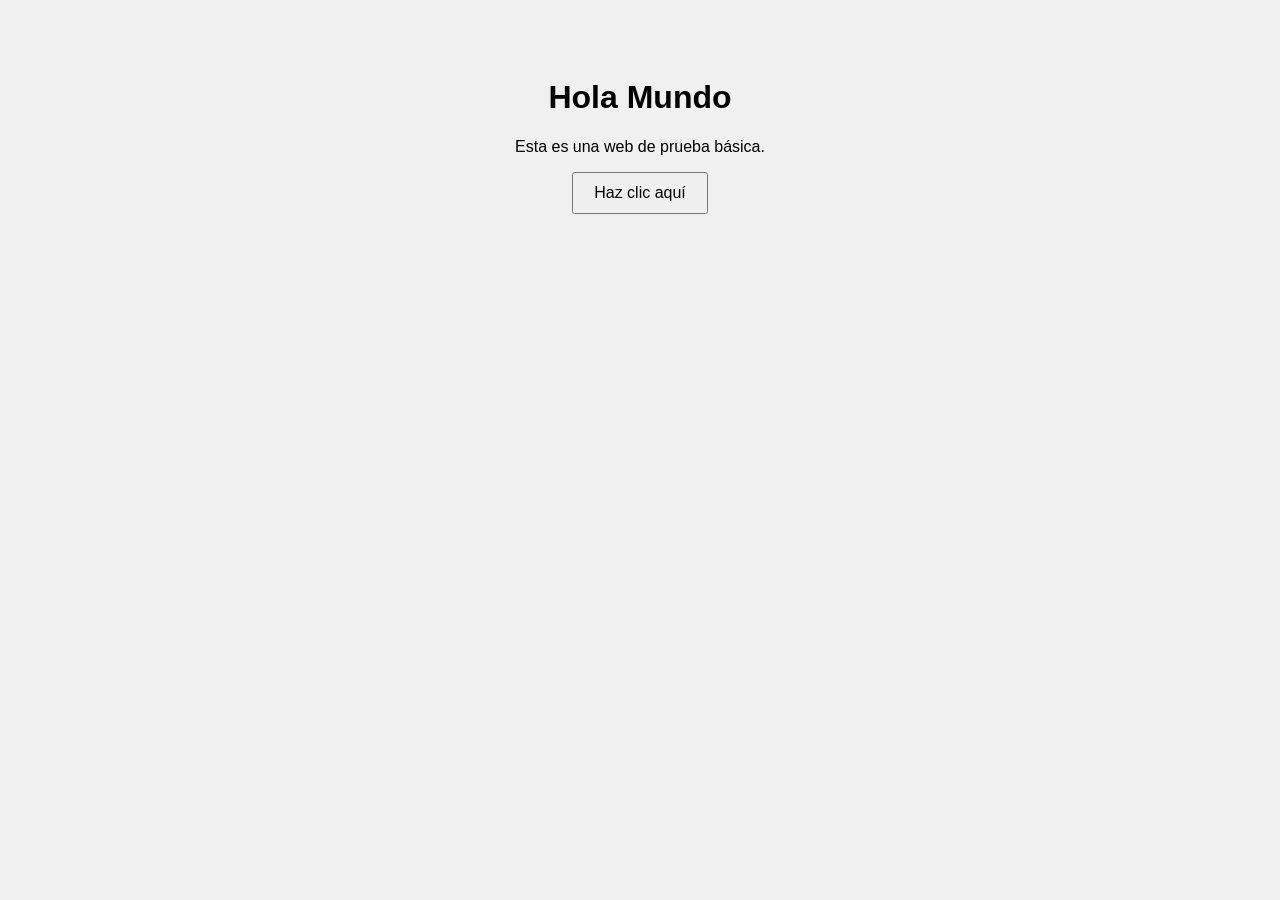
==== index.html @ 64e22cc6 "Rename repo.html to index.html" ====
<!DOCTYPE html>
<html lang="es">
<head>
    <meta charset="UTF-8">
    <meta name="viewport" content="width=device-width, initial-scale=1.0">
    <title>Página de Prueba</title>
    <style>
        body { font-family: sans-serif; text-align: center; background-color: #f0f0f0; }
        .container { padding: 50px; }
        button { padding: 10px 20px; font-size: 16px; cursor: pointer; }
    </style>
</head>
<body>
    <div class="container">
        <h1>Hola Mundo</h1>
        <p>Esta es una web de prueba básica.</p>
        <button id="btnClick">Haz clic aquí</button>
    </div>

    <script>
        document.getElementById('btnClick').addEventListener('click', function() {
            alert('¡Funciona correctamente!');
        });
    </script>
</body>
</html>
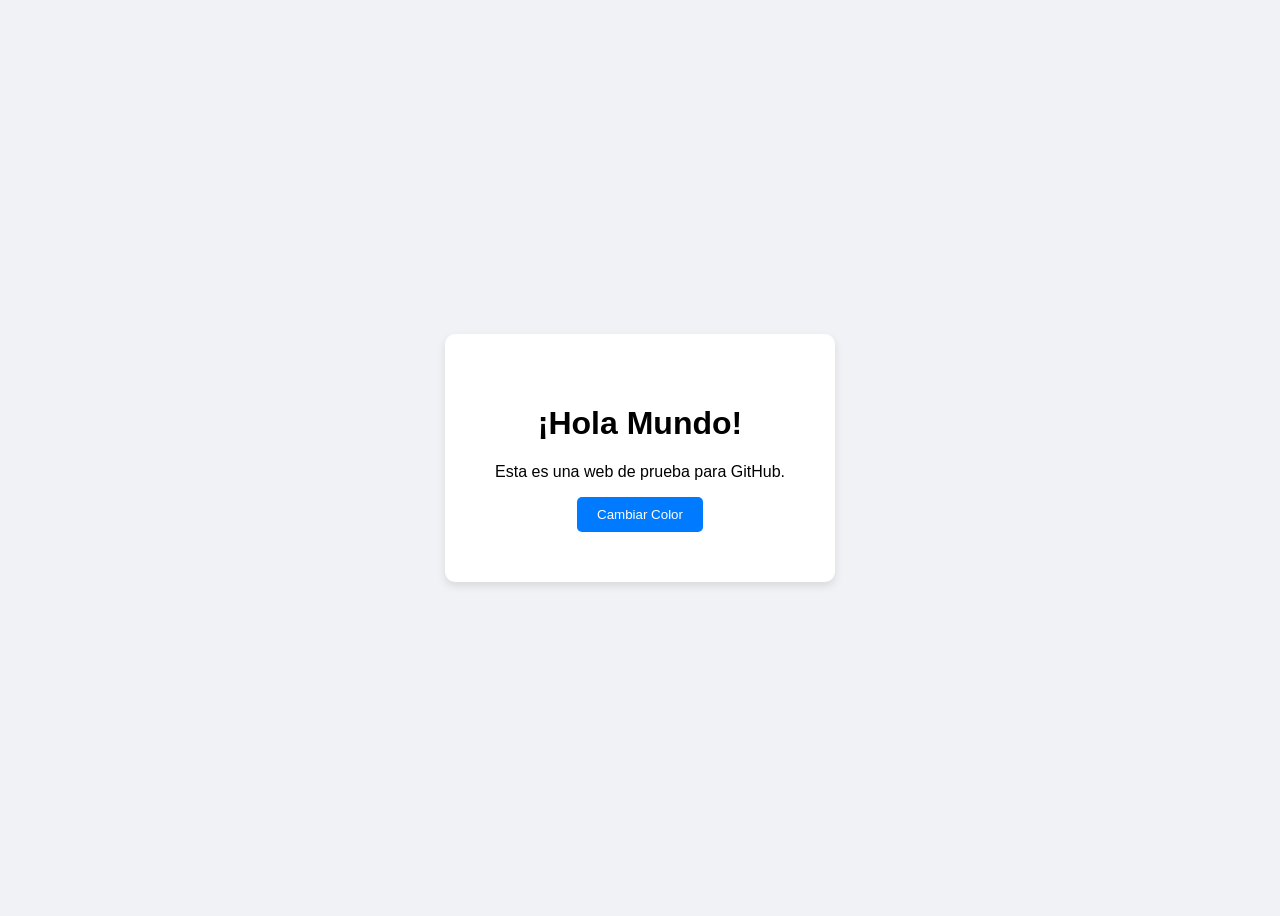
==== commit c3deee1a: "Add files via upload" ====
--- a/index.html
+++ b/index.html
@@ -3,24 +3,15 @@
 <head>
     <meta charset="UTF-8">
     <meta name="viewport" content="width=device-width, initial-scale=1.0">
-    <title>Página de Prueba</title>
-    <style>
-        body { font-family: sans-serif; text-align: center; background-color: #f0f0f0; }
-        .container { padding: 50px; }
-        button { padding: 10px 20px; font-size: 16px; cursor: pointer; }
-    </style>
+    <title>Web de Prueba</title>
+    <link rel="stylesheet" href="style.css">
 </head>
 <body>
     <div class="container">
-        <h1>Hola Mundo</h1>
-        <p>Esta es una web de prueba básica.</p>
-        <button id="btnClick">Haz clic aquí</button>
+        <h1>¡Hola Mundo!</h1>
+        <p>Esta es una web de prueba para GitHub.</p>
+        <button id="btnColor">Cambiar Color</button>
     </div>
-
-    <script>
-        document.getElementById('btnClick').addEventListener('click', function() {
-            alert('¡Funciona correctamente!');
-        });
-    </script>
+    <script src="script.js"></script>
 </body>
 </html>
--- a/style.css
+++ b/style.css
@@ -0,0 +1,23 @@
+body {
+    font-family: Arial, sans-serif;
+    display: flex;
+    justify-content: center;
+    align-items: center;
+    height: 100vh;
+    background-color: #f0f2f5;
+}
+.container {
+    text-align: center;
+    background: white;
+    padding: 50px;
+    border-radius: 10px;
+    box-shadow: 0 4px 8px rgba(0,0,0,0.1);
+}
+button {
+    padding: 10px 20px;
+    cursor: pointer;
+    background-color: #007bff;
+    color: white;
+    border: none;
+    border-radius: 5px;
+}
